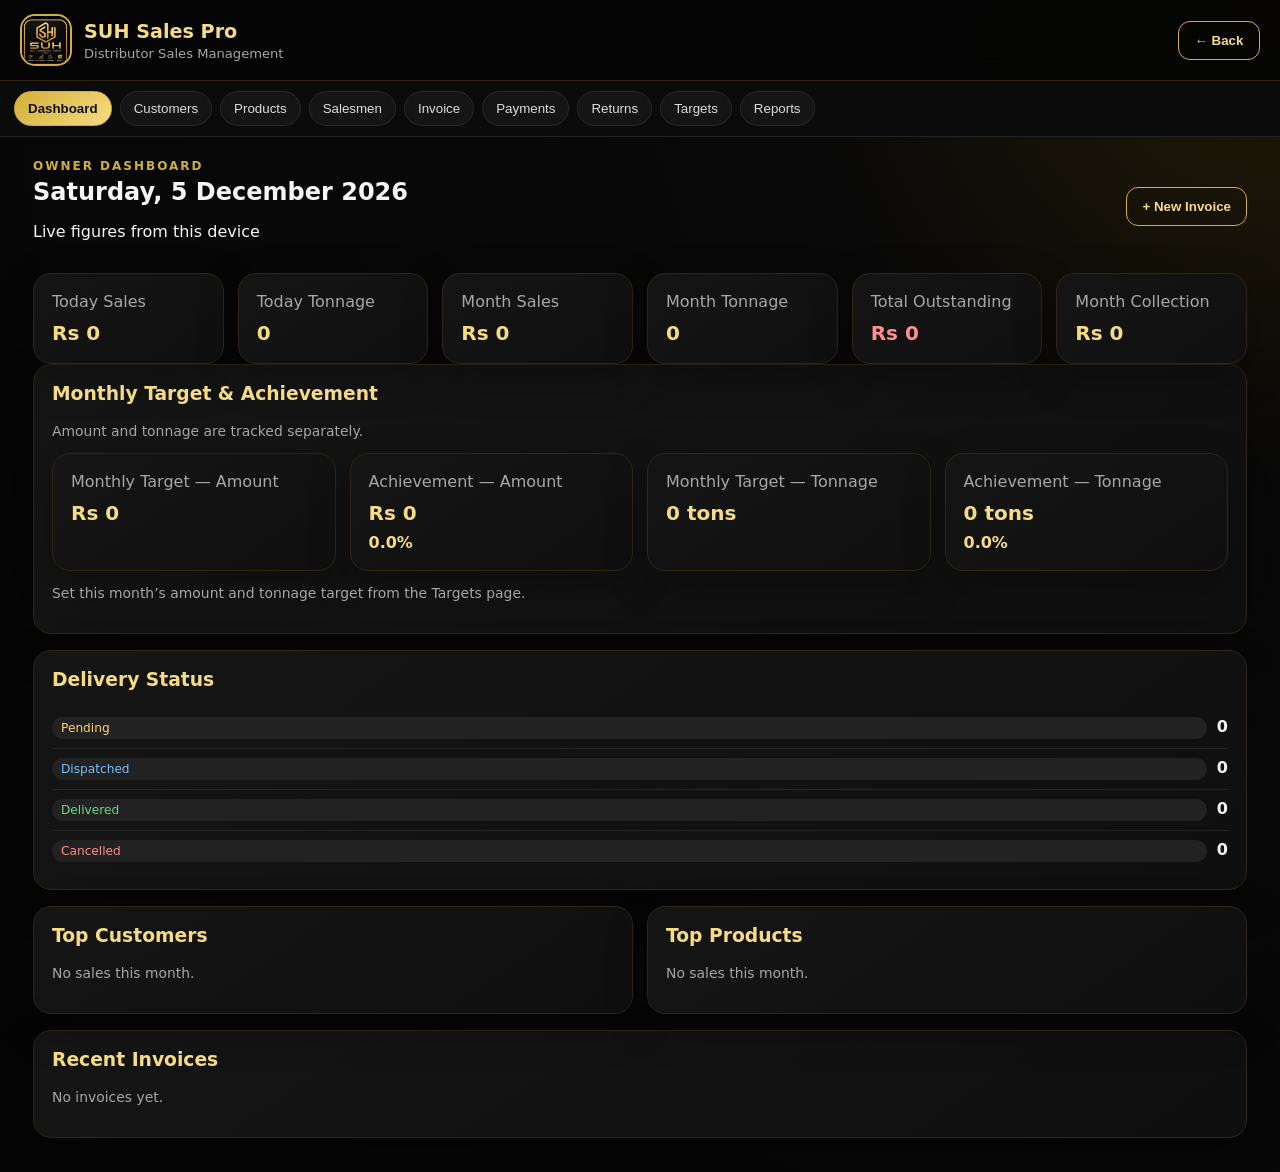
==== index.html @ a8b0ae57 "Add files via upload" ====
<!doctype html>
<html lang="en">
<head>
  <meta charset="utf-8"/>
  <meta name="viewport" content="width=device-width, initial-scale=1"/>
  <meta name="theme-color" content="#090909"/>
  <meta name="apple-mobile-web-app-capable" content="yes"/>
  <meta name="apple-mobile-web-app-status-bar-style" content="black"/>
  <title>SUH Sales Pro</title>
  <link rel="manifest" href="manifest.webmanifest"/>
  <link rel="stylesheet" href="styles.css"/>
</head>
<body>
<header class="topbar">
  <div class="brand"><div class="logo"><img src="assets/suh-final-logo.png" alt="SUH logo"/></div><div><h1>SUH Sales Pro</h1><p>Distributor Sales Management</p></div></div>
  <div class="header-actions"><button id="backBtn" class="btn outline back-btn" type="button" aria-label="Go back">← Back</button><button id="installBtn" class="btn gold hidden">Install App</button></div>
</header>

<nav class="tabs">
  <button data-tab="dashboard" class="active">Dashboard</button>
  <button data-tab="customers">Customers</button>
  <button data-tab="products">Products</button>
  <button data-tab="salesmen">Salesmen</button>
  <button data-tab="invoice">Invoice</button>
  <button data-tab="payments">Payments</button>
  <button data-tab="returns">Returns</button>
  <button data-tab="targets">Targets</button>
  <button data-tab="reports">Reports</button>
</nav>

<main>
<section id="dashboard" class="tab active">
  <div class="hero">
    <div><span class="eyebrow">OWNER DASHBOARD</span><h2 id="dashDate"></h2><p>Live figures from this device</p></div>
    <button class="btn outline" onclick="switchTab('invoice')">+ New Invoice</button>
  </div>
  <div class="grid cards six">
    <div class="card"><span>Today Sales</span><strong id="todaySales">Rs 0</strong></div>
    <div class="card"><span>Today Tonnage</span><strong id="todayTon">0.000</strong></div>
    <div class="card"><span>Month Sales</span><strong id="monthSales">Rs 0</strong></div>
    <div class="card"><span>Month Tonnage</span><strong id="monthTon">0.000</strong></div>
    <div class="card danger"><span>Total Outstanding</span><strong id="totalOutstanding">Rs 0</strong></div>
    <div class="card"><span>Month Collection</span><strong id="monthCollection">Rs 0</strong></div>
  </div>
  <div class="panel">
    <div class="section-head"><div><h3>Monthly Target & Achievement</h3><div class="muted">Amount and tonnage are tracked separately.</div></div></div>
    <div class="grid target-cards four">
      <div class="card target-card"><span>Monthly Target — Amount</span><strong id="targetAmountDash">Rs 0</strong></div>
      <div class="card target-card"><span>Achievement — Amount</span><strong id="achievementAmountDash">Rs 0</strong><em id="achievementAmountPct">0.0%</em></div>
      <div class="card target-card"><span>Monthly Target — Tonnage</span><strong id="targetTonDash">0.000 tons</strong></div>
      <div class="card target-card"><span>Achievement — Tonnage</span><strong id="achievementTonDash">0.000 tons</strong><em id="achievementTonPct">0.0%</em></div>
    </div>
    <div id="dashTargets"></div>
  </div>
  <div class="panel"><h3>Delivery Status</h3><div id="deliverySummary"></div></div>
  <div class="grid two">
    <div class="panel"><h3>Top Customers</h3><div id="topCustomers"></div></div>
    <div class="panel"><h3>Top Products</h3><div id="topProducts"></div></div>
  </div>
  <div class="panel"><h3>Recent Invoices</h3><div id="recentInvoices"></div></div>
</section>

<section id="customers" class="tab">
  <div class="panel">
    <h2>Customer Master</h2>
    <input type="hidden" id="custEdit"/>
    <div class="form-grid">
      <label>SSS Code (Manual)<input id="custCode" inputmode="numeric" placeholder="990007"/></label>
      <label>Customer Name<input id="custName" placeholder="Ahmed Traders"/></label>
      <label>Address<input id="custAddress" placeholder="Customer address"/></label>
      <label>SSS Rate per Pc (Optional)<input id="custSssRate" type="number" step="0.01" placeholder="0"/></label>
      <label>Atlas Rate per Pc (Optional)<input id="custAtlasRate" type="number" step="0.01" placeholder="0"/></label>
      <label>Profit / Loss (Optional)<select id="custProfitLoss"><option value="">Auto from rates</option><option value="profit">↑ Profit</option><option value="loss">↓ Loss</option></select></label>
      <label>Profit / Loss Amount<input id="custProfitLossAmount" type="number" step="0.01" readonly placeholder="Auto calculated"/></label>
      <label>Approval Expire Date (Optional)<input id="custApprovalExpiry" type="date"/></label>
      <label>Opening Outstanding (Optional)<input id="custOpening" type="number" step="0.01" placeholder="0"/></label>
    </div>
    <div id="customerRatePreview" class="hint"></div>
    <div class="actions"><button id="saveCustomer" class="btn gold">Save Customer</button><button id="cancelCustomerEdit" class="btn ghost hidden">Cancel Edit</button></div>
    <label class="upload">Import Customers / Opening Outstanding CSV<input id="importCustomers" type="file" accept=".csv"/></label>
  </div>
  <div class="panel"><div class="section-head"><h2>Customers</h2><input id="customerSearch" placeholder="Search code or name"/></div><div id="customerList"></div></div>
</section>

<section id="products" class="tab">
  <div class="panel">
    <h2>Product / SKU Master</h2>
    <input type="hidden" id="prodEdit"/>
    <div class="form-grid">
      <label>Product Code (Manual)<input id="prodCode" inputmode="numeric" placeholder="5124"/></label>
      <label>SKU Name<input id="prodName" placeholder="Mayonnaise"/></label>
      <label>TP Price per Pc incl. GST (PKR)<input id="prodTpPrice" type="number" step="0.01" placeholder="250"/></label>
      <label>TO Scheme (PKR)<input id="prodToScheme" type="number" step="0.01" placeholder="0"/></label>
      <label>Carton Size (No. of PCs)<input id="prodPieces" type="number" min="1" step="1" placeholder="12"/></label>
      <label>Carton Weight<input id="prodWeight" type="number" min="0" step="0.001" placeholder="12"/></label>
      <label>Weight Unit<select id="prodWeightUnit"><option value="kg">KG</option><option value="litre">Litre</option></select></label>
    </div>
    <div id="productPricePreview" class="hint"></div>
    <div class="actions"><button id="saveProduct" class="btn gold">Save Product</button><button id="cancelProductEdit" class="btn ghost hidden">Cancel Edit</button></div>
  </div>
  <div class="panel"><div class="section-head"><h2>Products</h2><input id="productSearch" placeholder="Search code or name"/></div><div id="productList"></div></div>
</section>

<section id="salesmen" class="tab">
  <div class="panel">
    <h2>Salesman Master</h2>
    <div class="form-grid">
      <label>Salesman Code<input id="smCode" placeholder="SM01"/></label>
      <label>Salesman Name<input id="smName" placeholder="Ali"/></label>
      <label>Phone<input id="smPhone" placeholder="Optional"/></label>
    </div>
    <button id="saveSalesman" class="btn gold">Save Salesman</button>
  </div>
  <div class="panel"><h2>Salesmen</h2><div id="salesmanList"></div></div>
</section>

<section id="invoice" class="tab">
  <div class="panel">
    <h2>New Multi-SKU Invoice</h2>
    <div class="form-grid">
      <label>Invoice No (Manual)<input id="invNo" placeholder="125478"/></label>
      <label>Date<input id="invDate" type="date"/></label>
      <label>Customer<select id="invCustomer"></select></label>
      <label>Delivery Status<select id="invStatus"><option>Pending</option><option>Dispatched</option><option>Delivered</option><option>Cancelled</option></select></label>
      <label>Vehicle No<input id="invVehicle" placeholder="Optional"/></label>
      <label>Driver Name<input id="invDriver" placeholder="Optional"/></label>
    </div>
    <div id="customerOutstandingHint" class="hint"></div>
    <div class="builder">
      <h3>Add SKU Line</h3>
      <div class="form-grid">
        <label>Product<select id="lineProduct"></select></label>
        <label>Cartons<input id="lineCartons" type="number" min="1" step="1"/></label>
        <label id="lineRateLabel">Rate per Piece (PKR)<input id="lineRate" type="number" step="0.01"/></label>
      </div>
      <div id="linePreview" class="hint"></div>
      <button id="addLine" class="btn outline">Add SKU</button>
    </div>
    <div class="table-wrap"><table><thead><tr><th>SKU</th><th>Product</th><th>Unit</th><th>Cartons</th><th>Pcs/Ctn</th><th>Total Pcs</th><th>Wt/Ctn</th><th>Total Wt</th><th>Tons</th><th>Rate Basis</th><th>Rate</th><th>Amount</th><th></th></tr></thead><tbody id="invoiceLines"></tbody></table></div>
    <div class="invoice-totals"><div>Total Cartons <b id="invCartons">0</b></div><div>Total Tonnage <b id="invTon">0.000</b></div><div>Grand Total <b id="invTotal">Rs 0</b></div></div>
    <button id="saveInvoice" class="btn gold wide">Save Invoice</button>
  </div>
</section>

<section id="payments" class="tab">
  <div class="panel">
    <h2>Receive Payment</h2>
    <div class="form-grid">
      <label>Date<input id="payDate" type="date"/></label>
      <label>Customer<select id="payCustomer"></select></label>
      <label>Receipt / Reference<input id="payRef" placeholder="Manual reference"/></label>
      <label>Amount<input id="payAmount" type="number" step="0.01"/></label>
      <label>Payment Method<select id="payMethod"><option>Cash</option><option>Bank</option><option>Cheque</option><option>Other</option></select></label>
      <label>Note<input id="payNote"/></label>
    </div>
    <div id="paymentOutstandingHint" class="hint"></div>
    <button id="savePayment" class="btn gold">Save Payment</button>
  </div>
  <div class="panel"><h2>Recent Payments</h2><div id="paymentList"></div></div>
</section>

<section id="returns" class="tab">
  <div class="panel">
    <h2>Sales Return</h2>
    <div class="form-grid">
      <label>Return Date<input id="retDate" type="date"/></label>
      <label>Original Invoice<select id="retInvoice"></select></label>
      <label>SKU Line<select id="retLine"></select></label>
      <label>Returned Cartons<input id="retCartons" type="number" min="1" step="1"/></label>
      <label>Return Reference<input id="retRef" placeholder="Manual reference"/></label>
      <label>Reason<input id="retReason" placeholder="Optional"/></label>
    </div>
    <div id="returnPreview" class="hint"></div>
    <button id="saveReturn" class="btn gold">Save Return</button>
  </div>
  <div class="panel"><h2>Return History</h2><div id="returnList"></div></div>
</section>

<section id="targets" class="tab">
  <div class="panel">
    <h2>Monthly Targets</h2>
    <div class="form-grid">
      <label>Month<input id="targetMonth" type="month"/></label>
      <label>Target Level<select id="targetType"><option value="company">Overall Company</option><option value="customer">Customer</option><option value="salesman">Salesman</option></select></label>
      <label id="targetEntityWrap">Entity<select id="targetEntity"></select></label>
      <label>Tonnage Target<input id="targetTon" type="number" step="0.001"/></label>
      <label>Amount Target<input id="targetAmount" type="number" step="0.01"/></label>
    </div>
    <button id="saveTarget" class="btn gold">Save / Update Target</button>
  </div>
  <div class="panel"><h2>Target Performance</h2><div id="targetList"></div></div>
</section>

<section id="reports" class="tab">
  <div class="panel">
    <h2>Reports & Ledger</h2>
    <div class="form-grid">
      <label>From<input id="rFrom" type="date"/></label>
      <label>To<input id="rTo" type="date"/></label>
      <label>Customer<select id="rCustomer"></select></label>
      <label>Product<select id="rProduct"></select></label>
      <label>Salesman<select id="rSalesman"></select></label>
      <label>Status<select id="rStatus"><option value="">All Statuses</option><option>Pending</option><option>Dispatched</option><option>Delivered</option><option>Cancelled</option></select></label>
    </div>
    <div class="actions">
      <button id="runReport" class="btn gold">Run Sales Report</button>
      <button id="runOutstanding" class="btn outline">Outstanding Report</button>
      <button id="runSssap" class="btn outline">SSSAP Report</button>
      <button id="exportCsv" class="btn outline">Export Sales Excel</button>
      <button id="exportSssapCsv" class="btn outline">Export SSSAP Excel</button>
      <button id="exportOutstandingCsv" class="btn outline">Export Outstanding Excel</button>
      <button id="printReport" class="btn outline">Print / Save PDF</button>
      <button id="shareWhatsapp" class="btn outline">Share on WhatsApp</button>
      <button id="backupData" class="btn outline">Backup Data</button>
      <label class="upload compact">Restore Backup<input id="restoreData" type="file" accept=".json"/></label>
    </div>
    <div id="reportOutput"></div>
  </div>
</section>
</main>

<div id="toast"></div>
<script src="app.js"></script>
</body>
</html>
---- styles.css ----
:root{--bg:#070707;--panel:#121212;--panel2:#191919;--gold:#d4af37;--gold2:#f5dc82;--text:#f5f5f5;--muted:#a7a7a7;--danger:#ef6a6a;--green:#6fd68b;--blue:#75bfff}
*{box-sizing:border-box}html{scroll-behavior:smooth}body{margin:0;background:radial-gradient(circle at top right,#231b06 0,#090909 28%,#050505 100%);color:var(--text);font-family:Inter,system-ui,Segoe UI,Arial,sans-serif;min-height:100vh}
.topbar{position:sticky;top:0;z-index:50;display:flex;justify-content:space-between;align-items:center;padding:14px 20px;background:rgba(5,5,5,.94);backdrop-filter:blur(14px);border-bottom:1px solid #302711}.brand{display:flex;align-items:center;gap:12px}.logo{width:52px;height:52px;border:2px solid var(--gold);border-radius:15px;display:grid;place-items:center;color:var(--gold2);font-weight:900;letter-spacing:2px}.brand h1{font-size:1.2rem;margin:0;color:var(--gold2)}.brand p{margin:3px 0 0;color:var(--muted);font-size:.82rem}
.tabs{display:flex;overflow:auto;gap:8px;padding:10px 14px;background:#0b0b0b;border-bottom:1px solid #232323;position:sticky;top:81px;z-index:40}.tabs button{white-space:nowrap;border:1px solid #292929;border-radius:999px;background:#151515;color:#ddd;padding:9px 13px;cursor:pointer}.tabs button.active{background:linear-gradient(135deg,var(--gold),var(--gold2));color:#111;border-color:var(--gold);font-weight:800}
main{max-width:1250px;margin:auto;padding:18px}.tab{display:none}.tab.active{display:block}.hero{display:flex;align-items:center;justify-content:space-between;gap:20px;margin-bottom:16px}.hero h2{margin:4px 0}.eyebrow{color:var(--gold);font-weight:800;font-size:.75rem;letter-spacing:2px}
.grid{display:grid;gap:14px}.grid.two{grid-template-columns:repeat(2,minmax(0,1fr))}.cards.six{grid-template-columns:repeat(6,minmax(150px,1fr))}
.card,.panel{background:linear-gradient(145deg,#151515,#0f0f0f);border:1px solid #2e2714;border-radius:18px;padding:18px;box-shadow:0 14px 40px rgba(0,0,0,.28)}.card span{color:var(--muted);display:block;margin-bottom:10px}.card strong{font-size:1.25rem;color:var(--gold2)}.card.danger strong{color:#ff8e8e}.panel{margin-bottom:16px}.panel h2,.panel h3{margin-top:0;color:var(--gold2)}
.form-grid{display:grid;grid-template-columns:repeat(auto-fit,minmax(205px,1fr));gap:12px;margin-bottom:14px}label{display:flex;flex-direction:column;gap:7px;color:#ddd;font-size:.9rem}input,select{width:100%;background:#090909;color:white;border:1px solid #3a321c;border-radius:12px;padding:12px;outline:none;font-size:.96rem}input:focus,select:focus{border-color:var(--gold)}
.btn{border-radius:12px;padding:11px 15px;font-weight:800;cursor:pointer}.btn.gold{background:linear-gradient(135deg,var(--gold),var(--gold2));color:#111;border:none}.btn.outline{background:transparent;border:1px solid var(--gold);color:var(--gold2)}.btn.ghost{background:#202020;color:#ddd;border:1px solid #333}.btn.wide{width:100%;font-size:1rem}.hidden{display:none!important}.actions{display:flex;flex-wrap:wrap;gap:10px;align-items:center}
.upload{display:inline-flex!important;margin-top:12px;border:1px dashed #6c591d;color:var(--gold2);padding:10px 12px;border-radius:12px;cursor:pointer}.upload input{display:none}.upload.compact{margin-top:0}
.section-head{display:flex;justify-content:space-between;gap:12px;align-items:center}.section-head input{max-width:330px}.list-row{display:flex;justify-content:space-between;gap:14px;align-items:center;padding:12px 0;border-bottom:1px solid #282828}.list-row:last-child{border-bottom:0}.muted{color:var(--muted);font-size:.87rem}.right{text-align:right}.mini-actions{display:flex;gap:7px;justify-content:flex-end;margin-top:6px}.mini-actions button{border:1px solid #454545;background:#202020;color:#ddd;border-radius:8px;padding:5px 8px}.mini-actions .danger{color:#ff9a9a;border-color:#5d2727}
.builder{background:#0b0b0b;border:1px solid #302813;border-radius:14px;padding:14px;margin:10px 0 16px}.hint{color:var(--gold2);background:#17140a;border-left:3px solid var(--gold);padding:10px 12px;border-radius:7px;margin:8px 0 14px}.hint:empty{display:none}
.table-wrap{overflow:auto;border:1px solid #292929;border-radius:12px}table{width:100%;border-collapse:collapse;min-width:900px}th,td{padding:10px;border-bottom:1px solid #272727;text-align:left;font-size:.88rem}th{color:var(--gold2);background:#111;position:sticky;top:0}.remove{background:#2a1111;color:#ff9e9e;border:1px solid #5e2626;border-radius:8px;padding:6px 8px}
.invoice-totals{display:grid;grid-template-columns:repeat(3,1fr);gap:10px;margin:14px 0}.invoice-totals div{background:#171717;border:1px solid #2d2717;border-radius:12px;padding:12px;color:var(--muted)}.invoice-totals b{display:block;color:var(--gold2);font-size:1.1rem;margin-top:4px}
.badge{display:inline-block;padding:4px 9px;border-radius:999px;background:#222;font-size:.76rem}.badge.Pending{color:#ffd56a}.badge.Dispatched{color:var(--blue)}.badge.Delivered{color:var(--green)}.badge.Cancelled{color:#ff8d8d}
.progress-wrap{margin:12px 0}.progress-head{display:flex;justify-content:space-between;gap:10px;font-size:.88rem}.progress{height:10px;background:#272727;border-radius:99px;overflow:hidden;margin-top:6px}.progress>i{display:block;height:100%;background:linear-gradient(90deg,var(--gold),var(--gold2));border-radius:99px}
.statline{display:grid;grid-template-columns:1fr auto;gap:10px;padding:9px 0;border-bottom:1px solid #252525}.statline:last-child{border:0}
#toast{position:fixed;right:18px;bottom:18px;background:#171717;border:1px solid var(--gold);color:#fff;padding:12px 16px;border-radius:12px;opacity:0;transform:translateY(20px);pointer-events:none;transition:.25s;z-index:100}#toast.show{opacity:1;transform:none}
@media(max-width:1050px){.cards.six{grid-template-columns:repeat(3,1fr)}}@media(max-width:750px){.topbar{padding:10px 12px}.tabs{top:73px}.brand p{display:none}.brand h1{font-size:1rem}.logo{width:46px;height:46px}.grid.two{grid-template-columns:1fr}.cards.six{grid-template-columns:repeat(2,1fr)}main{padding:12px}.hero{align-items:flex-start}.invoice-totals{grid-template-columns:1fr}.section-head{align-items:stretch;flex-direction:column}.section-head input{max-width:none}.list-row{align-items:flex-start}.right{max-width:42%}}

.header-actions{display:flex;gap:8px;align-items:center}.back-btn{min-width:82px}.target-cards.four{grid-template-columns:repeat(4,minmax(0,1fr));margin:14px 0}.target-card em{display:inline-block;margin-top:8px;color:var(--gold2);font-style:normal;font-weight:800}.target-card strong{display:block}.profit{color:var(--green)}.loss{color:var(--danger)}
@media(max-width:900px){.target-cards.four{grid-template-columns:repeat(2,minmax(0,1fr))}}
@media(max-width:520px){.target-cards.four{grid-template-columns:1fr}.back-btn{min-width:auto;padding:9px 11px}.header-actions{gap:6px}}

.logo{overflow:hidden;background:#050505}.logo img{width:100%;height:100%;object-fit:cover;display:block;border-radius:12px}
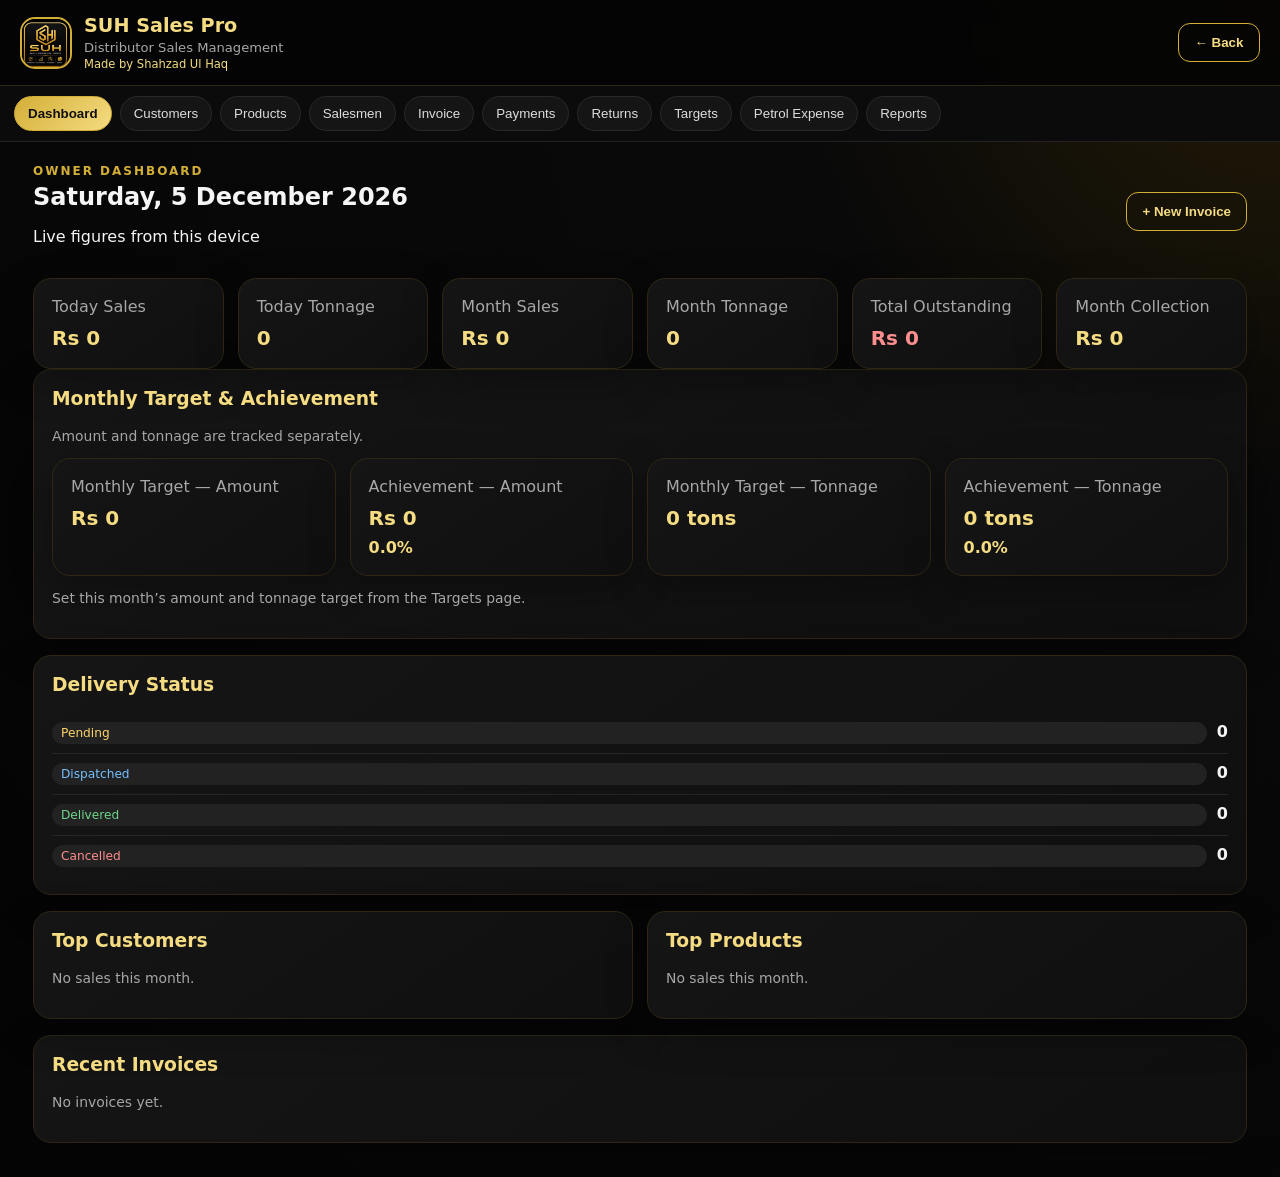
==== commit 6c442411: "Add files via upload" ====
--- a/index.html
+++ b/index.html
@@ -12,7 +12,7 @@
 </head>
 <body>
 <header class="topbar">
-  <div class="brand"><div class="logo"><img src="assets/suh-final-logo.png" alt="SUH logo"/></div><div><h1>SUH Sales Pro</h1><p>Distributor Sales Management</p></div></div>
+  <div class="brand"><div class="logo"><img src="assets/suh-final-logo.png" alt="SUH logo"/></div><div><h1>SUH Sales Pro</h1><p>Distributor Sales Management</p><p class="made-by">Made by Shahzad Ul Haq</p></div></div>
   <div class="header-actions"><button id="backBtn" class="btn outline back-btn" type="button" aria-label="Go back">← Back</button><button id="installBtn" class="btn gold hidden">Install App</button></div>
 </header>
 
@@ -25,6 +25,7 @@
   <button data-tab="payments">Payments</button>
   <button data-tab="returns">Returns</button>
   <button data-tab="targets">Targets</button>
+  <button data-tab="petrol">Petrol Expense</button>
   <button data-tab="reports">Reports</button>
 </nav>
 
@@ -94,11 +95,17 @@
       <label>Carton Size (No. of PCs)<input id="prodPieces" type="number" min="1" step="1" placeholder="12"/></label>
       <label>Carton Weight<input id="prodWeight" type="number" min="0" step="0.001" placeholder="12"/></label>
       <label>Weight Unit<select id="prodWeightUnit"><option value="kg">KG</option><option value="litre">Litre</option></select></label>
+      <label>Price / Scheme Effective From<input id="prodEffectiveFrom" type="date"/></label>
     </div>
     <div id="productPricePreview" class="hint"></div>
     <div class="actions"><button id="saveProduct" class="btn gold">Save Product</button><button id="cancelProductEdit" class="btn ghost hidden">Cancel Edit</button></div>
-  </div>
-  <div class="panel"><div class="section-head"><h2>Products</h2><input id="productSearch" placeholder="Search code or name"/></div><div id="productList"></div></div>
+    <div class="actions import-actions">
+      <label class="upload compact">Import Product Excel / CSV<input id="importProducts" type="file" accept=".xlsx,.csv,text/csv,application/vnd.openxmlformats-officedocument.spreadsheetml.sheet"/></label>
+      <a class="btn outline link-btn" href="product_import_template.xlsx" download>Download Product Excel Template</a>
+    </div>
+    <div class="hint">Existing SKU update rule: Product Code must match. If SKU Name is different, the row is skipped with a warning to prevent a wrong overwrite. New Product Codes are added automatically.</div>
+  </div>
+  <div class="panel"><div class="section-head"><h2>Products</h2><input id="productSearch" placeholder="Search code or name"/></div><div id="productHistory"></div><div id="productList"></div></div>
 </section>
 
 <section id="salesmen" class="tab">
@@ -191,6 +198,19 @@
   <div class="panel"><h2>Target Performance</h2><div id="targetList"></div></div>
 </section>
 
+<section id="petrol" class="tab">
+  <div class="panel">
+    <div class="section-head"><div><h2>Petrol Expense</h2><div class="muted">Enter only the days when petrol was purchased. Blank days are treated as zero.</div></div><label class="month-picker">Month<input id="petrolMonth" type="month"/></label></div>
+    <div class="petrol-summary"><span>Monthly Petrol Expense</span><strong id="petrolTotal">Rs 0</strong></div>
+    <div class="table-wrap petrol-table"><table><thead><tr><th>Date</th><th>Day</th><th>Petrol Amount (PKR)</th></tr></thead><tbody id="petrolRows"></tbody></table></div>
+    <div class="actions petrol-actions">
+      <button id="petrolPdf" class="btn gold">Save Petrol PDF</button>
+      <button id="petrolJpg" class="btn outline">Save Petrol JPG</button>
+    </div>
+    <div id="petrolHistorySummary" class="hint"></div>
+  </div>
+</section>
+
 <section id="reports" class="tab">
   <div class="panel">
     <h2>Reports & Ledger</h2>
@@ -212,14 +232,17 @@
       <button id="printReport" class="btn outline">Print / Save PDF</button>
       <button id="shareWhatsapp" class="btn outline">Share on WhatsApp</button>
       <button id="backupData" class="btn outline">Backup Data</button>
+      <button id="restoreAutoBackup" class="btn outline">Restore Latest Auto Backup</button>
       <label class="upload compact">Restore Backup<input id="restoreData" type="file" accept=".json"/></label>
     </div>
+    <div id="backupStatus" class="hint"></div>
     <div id="reportOutput"></div>
   </div>
 </section>
 </main>
 
 <div id="toast"></div>
+<script src="assets/jszip.min.js"></script>
 <script src="app.js"></script>
 </body>
 </html>
--- a/styles.css
+++ b/styles.css
@@ -23,3 +23,5 @@
 @media(max-width:520px){.target-cards.four{grid-template-columns:1fr}.back-btn{min-width:auto;padding:9px 11px}.header-actions{gap:6px}}
 
 .logo{overflow:hidden;background:#050505}.logo img{width:100%;height:100%;object-fit:cover;display:block;border-radius:12px}
+.made-by{color:var(--gold2)!important;font-size:.72rem!important;margin-top:2px!important}.import-actions{margin-top:12px}.link-btn{display:inline-flex;align-items:center;text-decoration:none}.month-picker{min-width:190px}.petrol-summary{display:flex;justify-content:space-between;align-items:center;gap:12px;background:#0b0b0b;border:1px solid #3a321c;border-radius:14px;padding:14px 16px;margin:14px 0}.petrol-summary span{color:var(--muted)}.petrol-summary strong{color:var(--gold2);font-size:1.35rem}.petrol-table table{min-width:520px}.petrol-table input{max-width:240px}.petrol-actions{margin-top:14px}.history-box{background:#0b0b0b;border:1px solid #342b13;border-radius:14px;padding:14px;margin:12px 0}.history-box h3{margin:0 0 10px}.history-grid{display:grid;grid-template-columns:1fr 1fr;gap:14px}.history-grid h4{margin:0 0 8px;color:var(--gold2)}.history-row{padding:7px 0;border-bottom:1px solid #262626;font-size:.86rem}.history-row:last-child{border-bottom:0}.warning-text{color:#ffcf70}.success-text{color:var(--green)}
+@media(max-width:700px){.history-grid{grid-template-columns:1fr}.made-by{display:block!important}.petrol-summary{align-items:flex-start;flex-direction:column}}
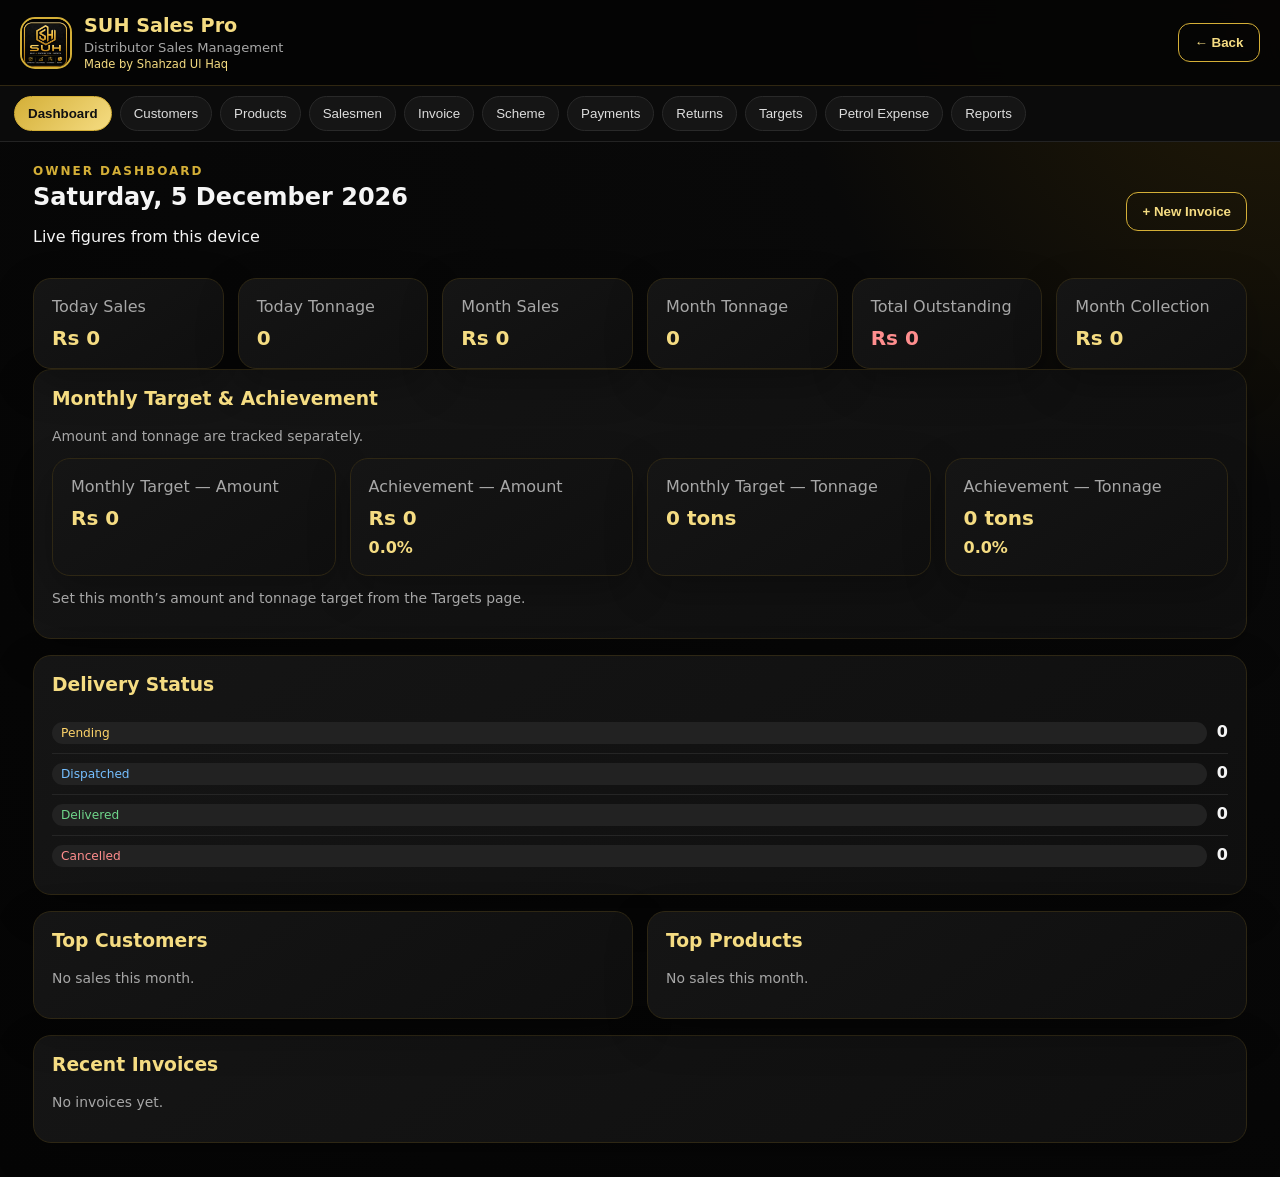
==== commit 982ed124: "Add files via upload" ====
--- a/index.html
+++ b/index.html
@@ -22,6 +22,7 @@
   <button data-tab="products">Products</button>
   <button data-tab="salesmen">Salesmen</button>
   <button data-tab="invoice">Invoice</button>
+  <button data-tab="scheme">Scheme</button>
   <button data-tab="payments">Payments</button>
   <button data-tab="returns">Returns</button>
   <button data-tab="targets">Targets</button>
@@ -81,6 +82,7 @@
     <label class="upload">Import Customers / Opening Outstanding CSV<input id="importCustomers" type="file" accept=".csv"/></label>
   </div>
   <div class="panel"><div class="section-head"><h2>Customers</h2><input id="customerSearch" placeholder="Search code or name"/></div><div id="customerList"></div></div>
+  <div class="panel"><h2>Customer Data Export</h2><div class="form-grid"><label>Customer<select id="customerExportSelect"></select></label></div><div class="actions"><button id="customerExportExcel" class="btn gold">Export Excel/CSV</button><button id="customerExportPdf" class="btn outline">Export PDF</button></div><div class="hint">Exports saved customer rates plus invoice product SKU, selling price, SSS rate, Atlas rate, approval date and related stored data.</div></div>
 </section>
 
 <section id="products" class="tab">
@@ -102,6 +104,7 @@
     <div class="actions import-actions">
       <label class="upload compact">Import Product Excel / CSV<input id="importProducts" type="file" accept=".xlsx,.csv,text/csv,application/vnd.openxmlformats-officedocument.spreadsheetml.sheet"/></label>
       <a class="btn outline link-btn" href="product_import_template.xlsx" download>Download Product Excel Template</a>
+      <button id="loadBundledProducts" class="btn outline" type="button">Load Included Product List</button>
     </div>
     <div class="hint">Existing SKU update rule: Product Code must match. If SKU Name is different, the row is skipped with a warning to prevent a wrong overwrite. New Product Codes are added automatically.</div>
   </div>
@@ -123,7 +126,8 @@
 
 <section id="invoice" class="tab">
   <div class="panel">
-    <h2>New Multi-SKU Invoice</h2>
+    <h2 id="invoiceFormTitle">New Multi-SKU Invoice</h2>
+    <input type="hidden" id="invoiceEditId"/>
     <div class="form-grid">
       <label>Invoice No (Manual)<input id="invNo" placeholder="125478"/></label>
       <label>Date<input id="invDate" type="date"/></label>
@@ -145,8 +149,37 @@
     </div>
     <div class="table-wrap"><table><thead><tr><th>SKU</th><th>Product</th><th>Unit</th><th>Cartons</th><th>Pcs/Ctn</th><th>Total Pcs</th><th>Wt/Ctn</th><th>Total Wt</th><th>Tons</th><th>Rate Basis</th><th>Rate</th><th>Amount</th><th></th></tr></thead><tbody id="invoiceLines"></tbody></table></div>
     <div class="invoice-totals"><div>Total Cartons <b id="invCartons">0</b></div><div>Total Tonnage <b id="invTon">0.000</b></div><div>Grand Total <b id="invTotal">Rs 0</b></div></div>
-    <button id="saveInvoice" class="btn gold wide">Save Invoice</button>
-  </div>
+    <div class="actions"><button id="saveInvoice" class="btn gold wide">Save Invoice</button><button id="cancelInvoiceEdit" class="btn ghost hidden" type="button">Cancel Edit</button></div>
+    <div class="invoice-export-box">
+      <h3>Saved Invoice Search / Edit / Export</h3>
+      <div class="form-grid"><label>Search Invoice No<input id="invoiceSearchNo" placeholder="Invoice no"/></label><label>Search Customer<input id="invoiceSearchCustomer" placeholder="Customer code or name"/></label></div>
+      <div id="invoiceSearchResults" class="invoice-search-results"></div>
+      <label>Select Invoice<select id="exportInvoice"></select></label>
+      <div class="invoice-export-actions">
+        <button id="invoicePdf" class="btn gold">Save PDF</button>
+        <button id="invoiceJpg" class="btn outline">Save JPG</button>
+        <button id="invoiceWhatsapp" class="btn outline">Share on WhatsApp</button>
+      </div>
+      <div class="hint">Yellow/black professional invoice with SUH logo and watermark.</div>
+    </div>
+  </div>
+</section>
+
+<section id="scheme" class="tab">
+  <div class="panel">
+    <h2>Scheme / Special Price Offered</h2>
+    <div class="form-grid">
+      <label>Customer<select id="schemeCustomer"></select></label>
+      <label>Product<select id="schemeProduct"></select></label>
+      <label>TP Rate per Pc<input id="schemeTp" type="number" step="0.01" readonly/></label>
+      <label>Scheme Amount (PKR / Pc)<input id="schemeAmount" type="number" step="0.01" min="0"/></label>
+      <label>Special Price<input id="schemeNet" type="number" step="0.01" readonly/></label>
+      <label>Valid From<input id="schemeFrom" type="date"/></label>
+      <label>Valid To<input id="schemeTo" type="date"/></label>
+    </div>
+    <div class="actions"><button id="saveScheme" class="btn gold">Save Scheme</button><button id="schemePdf" class="btn outline">Special Price Offered PDF</button></div>
+  </div>
+  <div class="panel"><div class="section-head"><h2>Saved Schemes</h2><input id="schemeSearch" placeholder="Search customer / SKU"/></div><div id="schemeList"></div></div>
 </section>
 
 <section id="payments" class="tab">
--- a/styles.css
+++ b/styles.css
@@ -25,3 +25,9 @@
 .logo{overflow:hidden;background:#050505}.logo img{width:100%;height:100%;object-fit:cover;display:block;border-radius:12px}
 .made-by{color:var(--gold2)!important;font-size:.72rem!important;margin-top:2px!important}.import-actions{margin-top:12px}.link-btn{display:inline-flex;align-items:center;text-decoration:none}.month-picker{min-width:190px}.petrol-summary{display:flex;justify-content:space-between;align-items:center;gap:12px;background:#0b0b0b;border:1px solid #3a321c;border-radius:14px;padding:14px 16px;margin:14px 0}.petrol-summary span{color:var(--muted)}.petrol-summary strong{color:var(--gold2);font-size:1.35rem}.petrol-table table{min-width:520px}.petrol-table input{max-width:240px}.petrol-actions{margin-top:14px}.history-box{background:#0b0b0b;border:1px solid #342b13;border-radius:14px;padding:14px;margin:12px 0}.history-box h3{margin:0 0 10px}.history-grid{display:grid;grid-template-columns:1fr 1fr;gap:14px}.history-grid h4{margin:0 0 8px;color:var(--gold2)}.history-row{padding:7px 0;border-bottom:1px solid #262626;font-size:.86rem}.history-row:last-child{border-bottom:0}.warning-text{color:#ffcf70}.success-text{color:var(--green)}
 @media(max-width:700px){.history-grid{grid-template-columns:1fr}.made-by{display:block!important}.petrol-summary{align-items:flex-start;flex-direction:column}}
+
+.invoice-export-box{margin-top:18px;padding:16px;border:1px solid #e5c400;border-radius:14px;background:linear-gradient(180deg,#fffdf2,#fff)}
+.invoice-export-box h3{margin:0 0 12px;color:#111}.invoice-export-box label{display:block;max-width:520px}.invoice-export-actions{display:flex;gap:10px;flex-wrap:wrap;margin-top:12px}
+@media(max-width:640px){.invoice-export-actions .btn{flex:1 1 100%}}
+
+.invoice-search-results{max-height:280px;overflow:auto;margin:10px 0 14px;border:1px solid #ddd;border-radius:10px;padding:0 10px;background:#fff;color:#111}.invoice-search-results .muted{color:#666}.invoice-search-results .list-row{border-color:#e8e8e8}.invoice-export-box input,.invoice-export-box select{background:#fff;color:#111;border-color:#bbb}
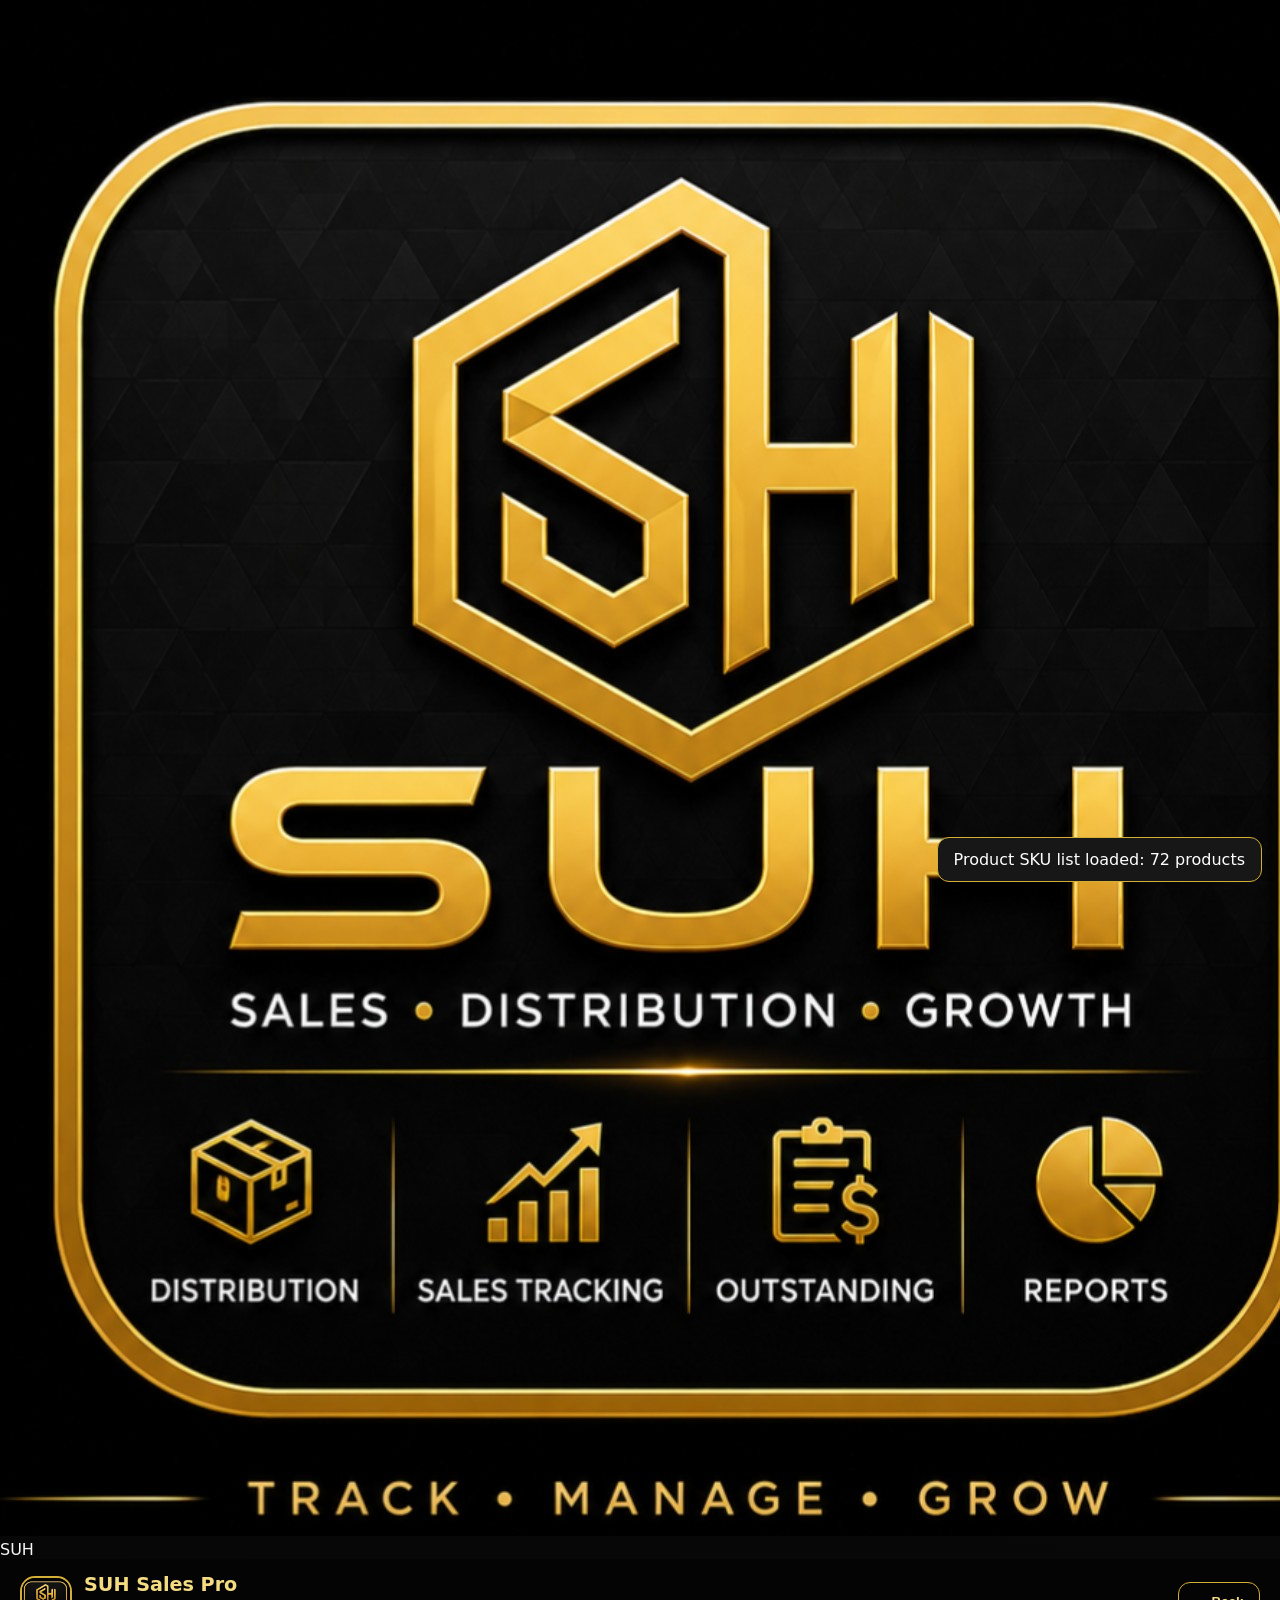
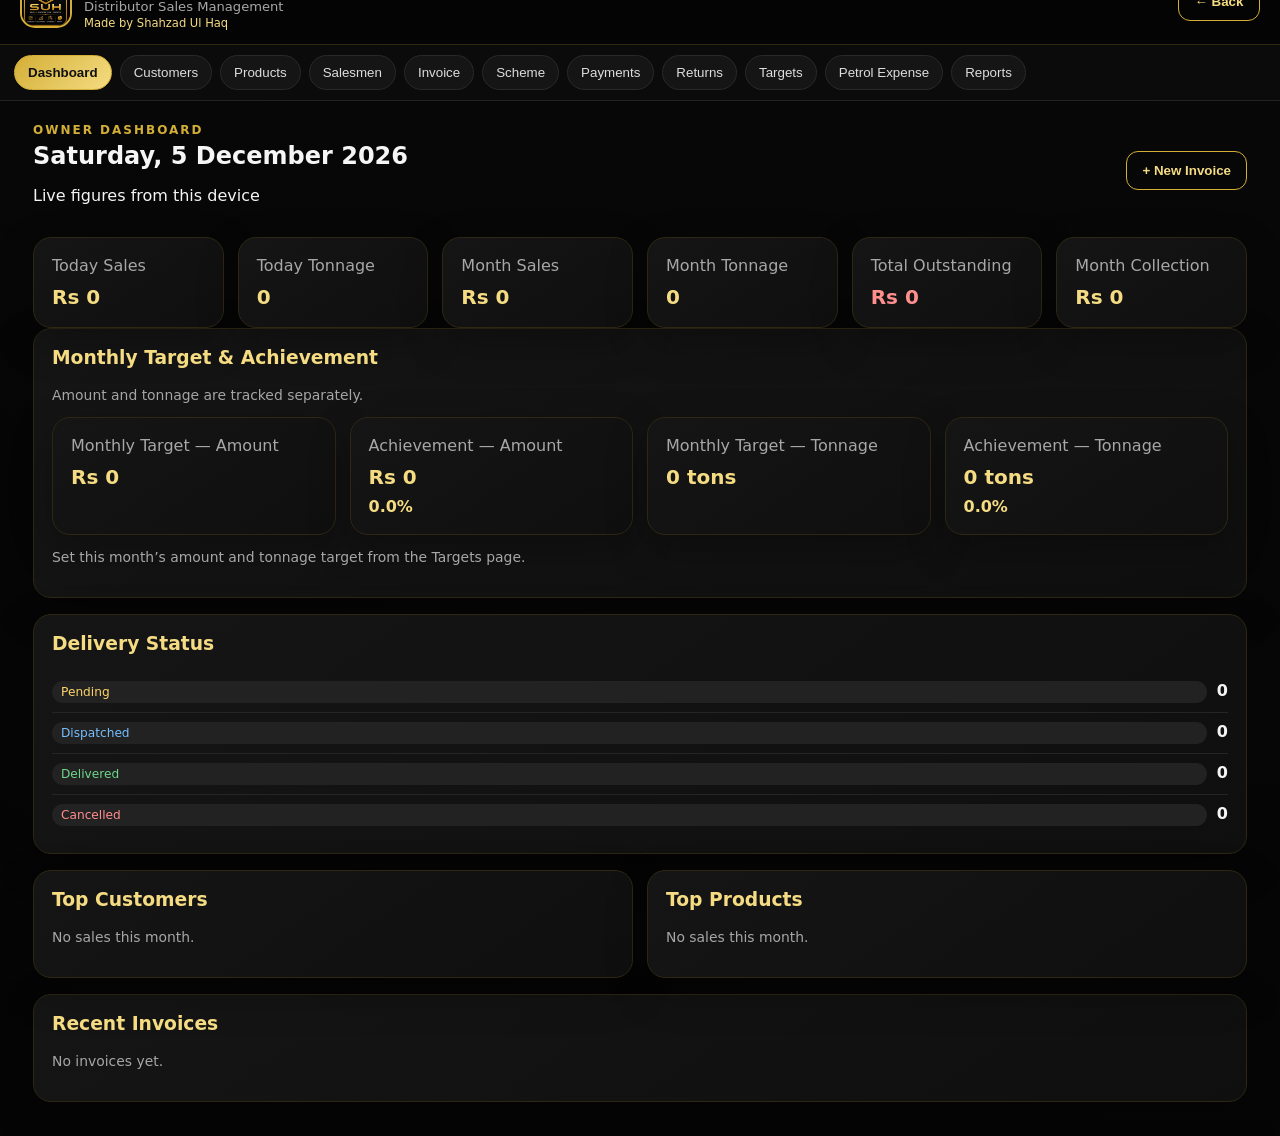
==== commit bc7144c3: "Add files via upload" ====
--- a/index.html
+++ b/index.html
@@ -10,7 +10,13 @@
   <link rel="manifest" href="manifest.webmanifest"/>
   <link rel="stylesheet" href="styles.css"/>
 </head>
-<body>
+<body class="splash-active">
+<div id="startupSplash" class="startup-splash" aria-label="SUH starting screen">
+  <div class="splash-glow"></div>
+  <div class="splash-mark"><img src="assets/suh-final-logo.png" alt="SUH"/></div>
+  <div class="splash-name">SUH</div>
+  <div class="splash-line"></div>
+</div>
 <header class="topbar">
   <div class="brand"><div class="logo"><img src="assets/suh-final-logo.png" alt="SUH logo"/></div><div><h1>SUH Sales Pro</h1><p>Distributor Sales Management</p><p class="made-by">Made by Shahzad Ul Haq</p></div></div>
   <div class="header-actions"><button id="backBtn" class="btn outline back-btn" type="button" aria-label="Go back">← Back</button><button id="installBtn" class="btn gold hidden">Install App</button></div>
@@ -135,7 +141,11 @@
       <label>Delivery Status<select id="invStatus"><option>Pending</option><option>Dispatched</option><option>Delivered</option><option>Cancelled</option></select></label>
       <label>Vehicle No<input id="invVehicle" placeholder="Optional"/></label>
       <label>Driver Name<input id="invDriver" placeholder="Optional"/></label>
-    </div>
+      <label>Discount (Optional)<input id="invDiscount" type="number" min="0" step="0.01" placeholder="Leave blank if none"/></label>
+      <label>Any Charges (Optional)<input id="invAnyCharges" type="number" min="0" step="0.01" placeholder="Leave blank if none"/></label>
+      <label>Previous Balance (Optional)<input id="invPreviousBalance" type="number" min="0" step="0.01" placeholder="Leave blank if none"/></label>
+    </div>
+    <div class="hint">Discount, Any Charges and Previous Balance are manual/optional. Blank or 0 values will not appear on the exported invoice.</div>
     <div id="customerOutstandingHint" class="hint"></div>
     <div class="builder">
       <h3>Add SKU Line</h3>
@@ -148,7 +158,7 @@
       <button id="addLine" class="btn outline">Add SKU</button>
     </div>
     <div class="table-wrap"><table><thead><tr><th>SKU</th><th>Product</th><th>Unit</th><th>Cartons</th><th>Pcs/Ctn</th><th>Total Pcs</th><th>Wt/Ctn</th><th>Total Wt</th><th>Tons</th><th>Rate Basis</th><th>Rate</th><th>Amount</th><th></th></tr></thead><tbody id="invoiceLines"></tbody></table></div>
-    <div class="invoice-totals"><div>Total Cartons <b id="invCartons">0</b></div><div>Total Tonnage <b id="invTon">0.000</b></div><div>Grand Total <b id="invTotal">Rs 0</b></div></div>
+    <div class="invoice-totals"><div>Total Cartons <b id="invCartons">0</b></div><div>Total Tonnage <b id="invTon">0.000</b></div><div>Sub Total <b id="invTotal">Rs 0</b></div><div>Net Amount <b id="invNetTotal">Rs 0</b></div></div>
     <div class="actions"><button id="saveInvoice" class="btn gold wide">Save Invoice</button><button id="cancelInvoiceEdit" class="btn ghost hidden" type="button">Cancel Edit</button></div>
     <div class="invoice-export-box">
       <h3>Saved Invoice Search / Edit / Export</h3>
@@ -160,7 +170,7 @@
         <button id="invoiceJpg" class="btn outline">Save JPG</button>
         <button id="invoiceWhatsapp" class="btn outline">Share on WhatsApp</button>
       </div>
-      <div class="hint">Yellow/black professional invoice with SUH logo and watermark.</div>
+      <div class="hint">Yellow/black professional invoice with light-gray SUH watermark and blue Authorized stamp. Optional balance/charges/discount rows print only when entered.</div>
     </div>
   </div>
 </section>
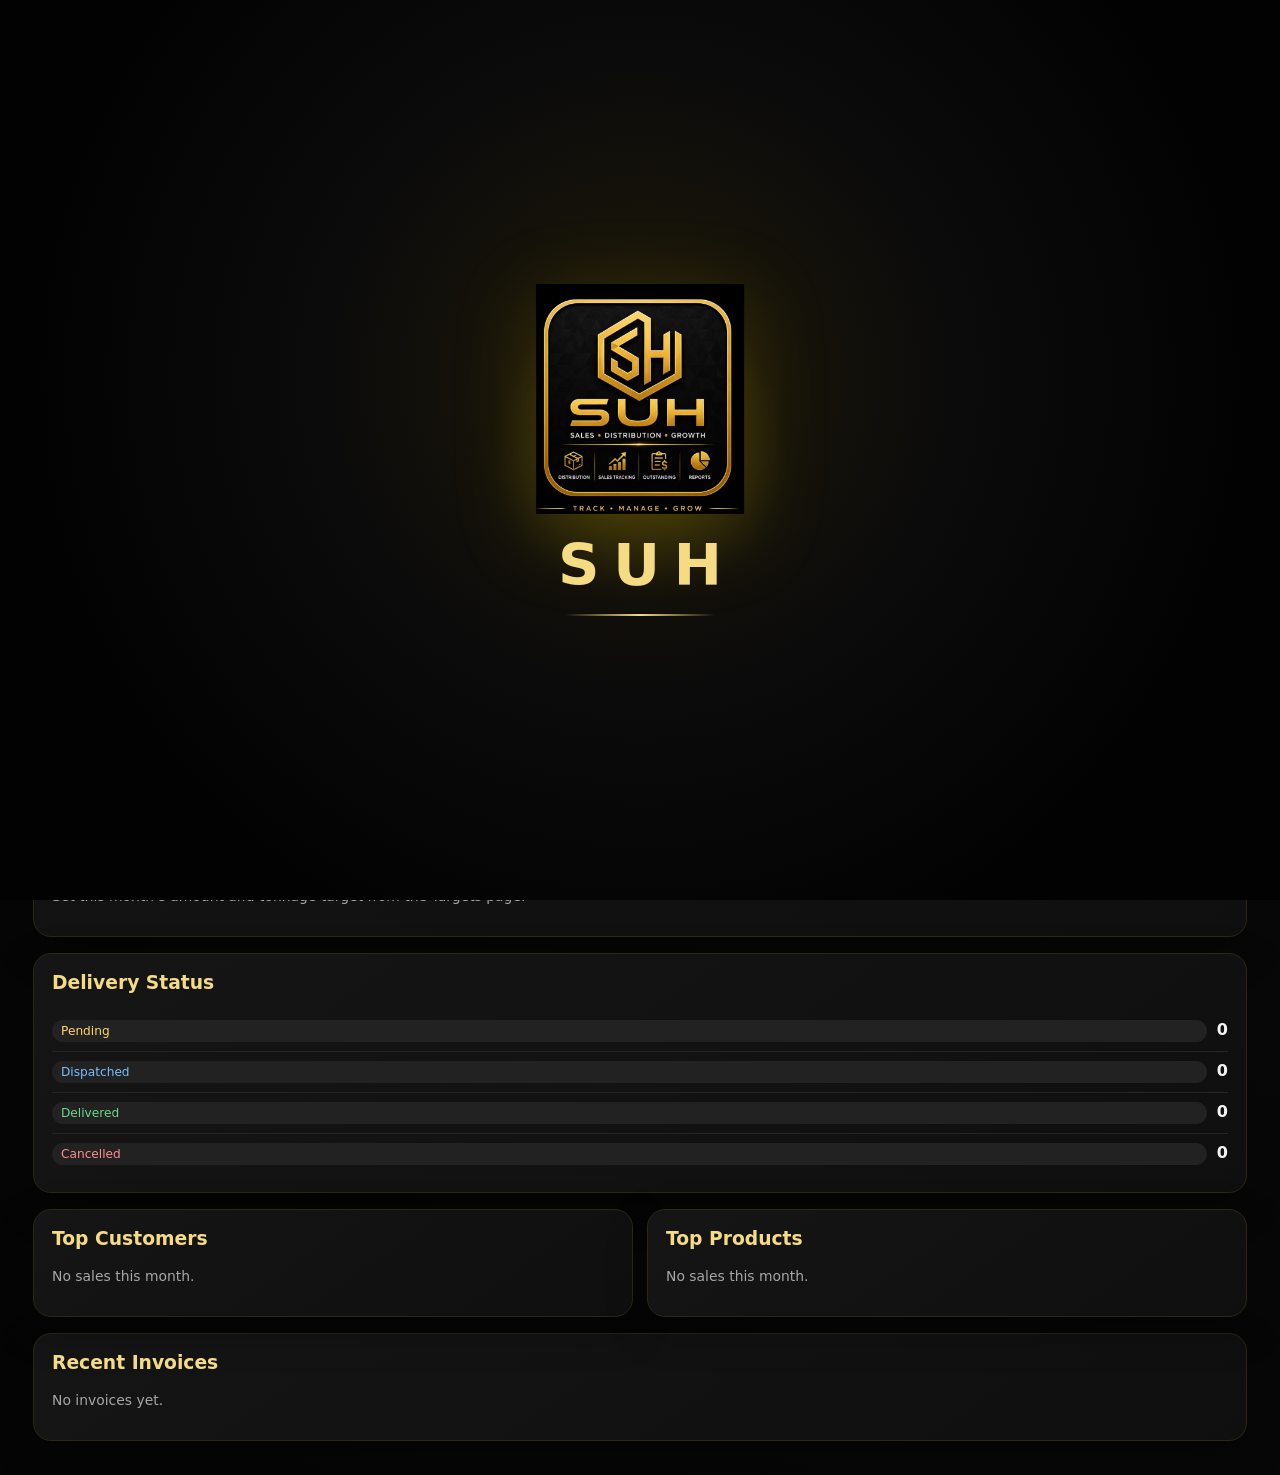
==== commit 1ac020d2: "Add files via upload" ====
--- a/index.html
+++ b/index.html
@@ -52,13 +52,23 @@
   </div>
   <div class="panel">
     <div class="section-head"><div><h3>Monthly Target & Achievement</h3><div class="muted">Amount and tonnage are tracked separately.</div></div></div>
-    <div class="grid target-cards four">
-      <div class="card target-card"><span>Monthly Target — Amount</span><strong id="targetAmountDash">Rs 0</strong></div>
-      <div class="card target-card"><span>Achievement — Amount</span><strong id="achievementAmountDash">Rs 0</strong><em id="achievementAmountPct">0.0%</em></div>
-      <div class="card target-card"><span>Monthly Target — Tonnage</span><strong id="targetTonDash">0.000 tons</strong></div>
-      <div class="card target-card"><span>Achievement — Tonnage</span><strong id="achievementTonDash">0.000 tons</strong><em id="achievementTonPct">0.0%</em></div>
-    </div>
-    <div id="dashTargets"></div>
+    <div class="achievement-donuts">
+      <div class="achievement-widget">
+        <div class="donut-title">Target vs Achievement — Amount</div>
+        <div id="amountAchievementDonut" class="achievement-donut" style="--pct:0">
+          <div class="donut-center"><span>Achievement</span><strong id="achievementAmountPct">0.0%</strong><small id="amountRemainingPct">100.0% remaining</small></div>
+        </div>
+        <div class="donut-metrics"><div><span>Target</span><b id="targetAmountDash">Rs 0</b></div><div><span>Achieved</span><b id="achievementAmountDash">Rs 0</b></div></div>
+      </div>
+      <div class="achievement-widget">
+        <div class="donut-title">Target vs Achievement — Tonnage</div>
+        <div id="tonnageAchievementDonut" class="achievement-donut" style="--pct:0">
+          <div class="donut-center"><span>Achievement</span><strong id="achievementTonPct">0.0%</strong><small id="tonnageRemainingPct">100.0% remaining</small></div>
+        </div>
+        <div class="donut-metrics"><div><span>Target</span><b id="targetTonDash">0.000 tons</b></div><div><span>Achieved</span><b id="achievementTonDash">0.000 tons</b></div></div>
+      </div>
+    </div>
+    <div id="dashTargets" class="target-detail"></div>
   </div>
   <div class="panel"><h3>Delivery Status</h3><div id="deliverySummary"></div></div>
   <div class="grid two">
--- a/styles.css
+++ b/styles.css
@@ -31,3 +31,18 @@
 @media(max-width:640px){.invoice-export-actions .btn{flex:1 1 100%}}
 
 .invoice-search-results{max-height:280px;overflow:auto;margin:10px 0 14px;border:1px solid #ddd;border-radius:10px;padding:0 10px;background:#fff;color:#111}.invoice-search-results .muted{color:#666}.invoice-search-results .list-row{border-color:#e8e8e8}.invoice-export-box input,.invoice-export-box select{background:#fff;color:#111;border-color:#bbb}
+
+/* Premium animated SUH startup screen */
+body.splash-active{overflow:hidden}.startup-splash{position:fixed;inset:0;z-index:9999;background:radial-gradient(circle at 50% 42%,#201a08 0,#0b0b0b 38%,#020202 75%);display:flex;flex-direction:column;align-items:center;justify-content:center;transition:opacity .55s ease,visibility .55s ease}.startup-splash.hide{opacity:0;visibility:hidden}.splash-glow{position:absolute;width:310px;height:310px;border-radius:50%;background:radial-gradient(circle,rgba(229,196,0,.18),rgba(229,196,0,0) 68%);animation:suhGlow 1.8s ease-in-out infinite}.splash-mark{width:min(52vw,230px);height:min(52vw,230px);position:relative;z-index:1;filter:drop-shadow(0 18px 40px rgba(229,196,0,.18));animation:suhReveal 1.05s cubic-bezier(.2,.8,.2,1) both}.splash-mark img{width:100%;height:100%;object-fit:contain}.splash-name{z-index:1;margin-top:18px;font-size:clamp(2rem,9vw,3.6rem);font-weight:900;letter-spacing:.24em;padding-left:.24em;color:var(--gold2);animation:suhName .75s .45s ease both}.splash-line{z-index:1;width:150px;height:2px;margin-top:15px;background:linear-gradient(90deg,transparent,var(--gold2),transparent);transform-origin:center;animation:suhLine .7s .65s ease both}@keyframes suhReveal{0%{opacity:0;transform:scale(.58) rotate(-7deg);filter:blur(9px)}65%{opacity:1;transform:scale(1.06) rotate(1deg);filter:blur(0)}100%{transform:scale(1) rotate(0)}}@keyframes suhName{from{opacity:0;transform:translateY(16px);letter-spacing:.45em}to{opacity:1;transform:none;letter-spacing:.24em}}@keyframes suhLine{from{opacity:0;transform:scaleX(0)}to{opacity:1;transform:scaleX(1)}}@keyframes suhGlow{50%{transform:scale(1.12);opacity:.7}}@media(prefers-reduced-motion:reduce){.splash-mark,.splash-name,.splash-line,.splash-glow{animation:none}}
+
+/* v6.3 dashboard target-vs-achievement donuts */
+.achievement-donuts{display:grid;grid-template-columns:repeat(2,minmax(0,1fr));gap:18px;margin:18px 0}
+.achievement-widget{display:flex;flex-direction:column;align-items:center;background:linear-gradient(145deg,#151515,#0d0d0d);border:1px solid #3a321c;border-radius:20px;padding:18px;min-width:0}
+.donut-title{font-weight:850;color:var(--gold2);text-align:center;margin-bottom:14px;font-size:1rem}
+.achievement-donut{--pct:0;width:min(260px,72vw);aspect-ratio:1;border-radius:50%;display:grid;place-items:center;background:conic-gradient(var(--gold) calc(var(--pct)*1%),#353535 0);position:relative;box-shadow:0 12px 30px rgba(0,0,0,.35)}
+.achievement-donut::before{content:"";position:absolute;inset:17%;background:#0d0d0d;border-radius:50%;box-shadow:inset 0 0 0 1px #292929}
+.donut-center{position:relative;z-index:1;text-align:center;display:flex;flex-direction:column;align-items:center;gap:4px;max-width:66%}
+.donut-center span{font-size:.78rem;color:var(--muted);margin:0}.donut-center strong{font-size:2rem;color:#fff;line-height:1.05}.donut-center small{font-size:.72rem;color:var(--gold2)}
+.donut-metrics{display:grid;grid-template-columns:1fr 1fr;width:100%;gap:10px;margin-top:16px}.donut-metrics>div{background:#0a0a0a;border:1px solid #2d2717;border-radius:12px;padding:10px;text-align:center}.donut-metrics span{display:block;color:var(--muted);font-size:.78rem;margin:0 0 5px}.donut-metrics b{color:var(--gold2);font-size:.92rem;overflow-wrap:anywhere}
+.target-detail{margin-top:14px}
+@media(max-width:680px){.achievement-donuts{grid-template-columns:1fr}.achievement-donut{width:min(245px,72vw)}.donut-center strong{font-size:1.8rem}}
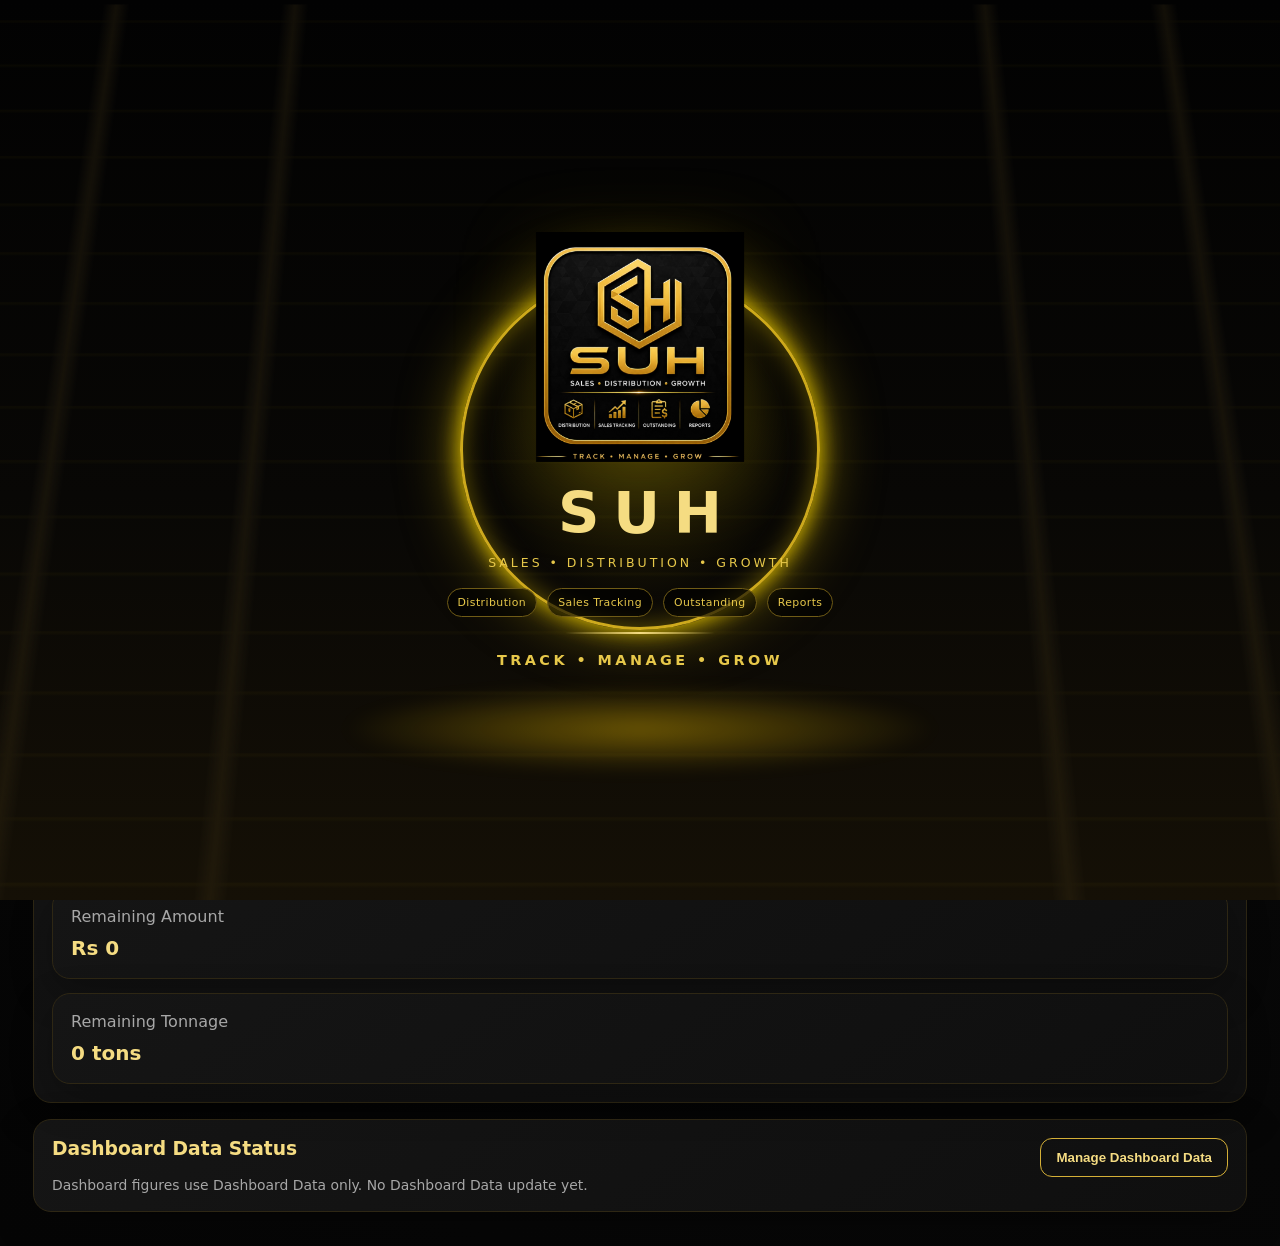
==== commit 92da156f: "Add files via upload" ====
--- a/index.html
+++ b/index.html
@@ -11,11 +11,23 @@
   <link rel="stylesheet" href="styles.css"/>
 </head>
 <body class="splash-active">
-<div id="startupSplash" class="startup-splash" aria-label="SUH starting screen">
+<div id="startupSplash" class="startup-splash warehouse-splash" aria-label="SUH starting screen">
+  <div class="warehouse-grid"></div><div class="energy-floor"></div><div class="energy-ring"></div>
   <div class="splash-glow"></div>
   <div class="splash-mark"><img src="assets/suh-final-logo.png" alt="SUH"/></div>
   <div class="splash-name">SUH</div>
-  <div class="splash-line"></div>
+  <div class="splash-tagline">SALES • DISTRIBUTION • GROWTH</div>
+  <div class="splash-features"><span>Distribution</span><span>Sales Tracking</span><span>Outstanding</span><span>Reports</span></div>
+  <div class="splash-line"></div><div class="splash-final">TRACK • MANAGE • GROW</div>
+</div>
+<div id="ayatSplash" class="ayat-splash" aria-label="Ayat screen">
+  <div class="ayat-sky"></div><div class="ayat-card">
+    <div class="ayat-kicker">سورۃ الطلاق • آیات 2–3</div>
+    <div id="ayatArabic" class="ayat-arabic"></div>
+    <div class="ayat-divider"></div>
+    <div id="ayatUrdu" class="ayat-urdu"></div>
+    <div id="ayatReadHint" class="ayat-read-hint">پڑھنے کے لیے چند لمحے</div>
+  </div>
 </div>
 <header class="topbar">
   <div class="brand"><div class="logo"><img src="assets/suh-final-logo.png" alt="SUH logo"/></div><div><h1>SUH Sales Pro</h1><p>Distributor Sales Management</p><p class="made-by">Made by Shahzad Ul Haq</p></div></div>
@@ -24,6 +36,7 @@
 
 <nav class="tabs">
   <button data-tab="dashboard" class="active">Dashboard</button>
+  <button data-tab="dashboardData">Dashboard Data</button>
   <button data-tab="customers">Customers</button>
   <button data-tab="products">Products</button>
   <button data-tab="salesmen">Salesmen</button>
@@ -31,8 +44,9 @@
   <button data-tab="scheme">Scheme</button>
   <button data-tab="payments">Payments</button>
   <button data-tab="returns">Returns</button>
-  <button data-tab="targets">Targets</button>
   <button data-tab="petrol">Petrol Expense</button>
+  <button data-tab="outstandingImport">Invoice-wise Outstanding</button>
+  <button data-tab="broadway">Broadway Pizza</button>
   <button data-tab="reports">Reports</button>
 </nav>
 
@@ -58,26 +72,35 @@
         <div id="amountAchievementDonut" class="achievement-donut" style="--pct:0">
           <div class="donut-center"><span>Achievement</span><strong id="achievementAmountPct">0.0%</strong><small id="amountRemainingPct">100.0% remaining</small></div>
         </div>
-        <div class="donut-metrics"><div><span>Target</span><b id="targetAmountDash">Rs 0</b></div><div><span>Achieved</span><b id="achievementAmountDash">Rs 0</b></div></div>
+        <div class="donut-metrics three"><div><span>Target</span><b id="targetAmountDash">Rs 0</b></div><div><span>Achieved</span><b id="achievementAmountDash">Rs 0</b></div><div><span>Remaining</span><b id="remainingAmountDash">Rs 0</b></div></div>
       </div>
       <div class="achievement-widget">
         <div class="donut-title">Target vs Achievement — Tonnage</div>
         <div id="tonnageAchievementDonut" class="achievement-donut" style="--pct:0">
           <div class="donut-center"><span>Achievement</span><strong id="achievementTonPct">0.0%</strong><small id="tonnageRemainingPct">100.0% remaining</small></div>
         </div>
-        <div class="donut-metrics"><div><span>Target</span><b id="targetTonDash">0.000 tons</b></div><div><span>Achieved</span><b id="achievementTonDash">0.000 tons</b></div></div>
+        <div class="donut-metrics three"><div><span>Target</span><b id="targetTonDash">0.000 tons</b></div><div><span>Achieved</span><b id="achievementTonDash">0.000 tons</b></div><div><span>Remaining</span><b id="remainingTonDash">0.000 tons</b></div></div>
       </div>
     </div>
     <div id="dashTargets" class="target-detail"></div>
   </div>
-  <div class="panel"><h3>Delivery Status</h3><div id="deliverySummary"></div></div>
-  <div class="grid two">
-    <div class="panel"><h3>Top Customers</h3><div id="topCustomers"></div></div>
-    <div class="panel"><h3>Top Products</h3><div id="topProducts"></div></div>
-  </div>
-  <div class="panel"><h3>Recent Invoices</h3><div id="recentInvoices"></div></div>
-</section>
-
+  <div class="panel"><div class="section-head"><h3>Dashboard Data Status</h3><button class="btn outline" onclick="switchTab('dashboardData')">Manage Dashboard Data</button></div><div id="dashboardDataStatus" class="muted"></div></div>
+</section>
+
+<section id="dashboardData" class="tab">
+  <div class="panel"><div class="section-head"><div><h2>Dashboard Data</h2><div class="muted">Single source for Target, Achievement and Remaining — Amount & Tonnage.</div></div><button id="recalcDashboard" class="btn outline">Recalculate Dashboard</button></div>
+    <div class="form-grid">
+      <label>Month<input id="ddMonth" type="month"/></label><label>Effective From<input id="ddEffective" type="date"/></label>
+      <label>Target Amount (PKR)<input id="ddTargetAmount" type="number" step="0.01"/></label><label>Target Tonnage<input id="ddTargetTon" type="number" step="0.001"/></label>
+    </div><div class="actions"><button id="saveDashboardTarget" class="btn gold">Save / Update Monthly Target</button><label class="upload compact">Import Dashboard Excel / CSV<input id="importDashboardData" type="file" accept=".xlsx,.csv"/></label></div>
+  </div>
+  <div class="panel"><h2>Add Achievement</h2><div class="form-grid">
+    <label>Date<input id="ddAchDate" type="date"/></label><label>Customer Name<select id="ddCustomer"></select></label><label>Customer Code<input id="ddCustomerCode" readonly/></label>
+    <label>Product SKU<select id="ddProduct"></select></label><label>Product Name<input id="ddProductName" readonly/></label><label>Packaging Size<input id="ddPacking" readonly/></label>
+    <label>Carton Weight<input id="ddWeight" readonly/></label><label>Unit<input id="ddUnit" readonly/></label><label>TP Amount<input id="ddTp" readonly/></label><label>No. of Cartons<input id="ddCartons" type="number" min="0" step="1"/></label>
+  </div><div id="ddPreview" class="hint"></div><div class="actions"><button id="saveDashboardAchievement" class="btn gold">Add Achievement</button><button id="ddInsertSku" class="btn outline">Insert New SKU</button></div></div>
+  <div class="panel"><div class="section-head"><h2>Dashboard Data History</h2><div id="ddLastUpdate" class="muted"></div></div><div id="dashboardDataList"></div></div>
+</section>
 <section id="customers" class="tab">
   <div class="panel">
     <h2>Customer Master</h2>
@@ -264,6 +287,15 @@
   </div>
 </section>
 
+<section id="outstandingImport" class="tab">
+ <div class="panel"><h2>Invoice-wise Outstanding</h2><div class="muted">Import Atlas-style invoice-wise outstanding reports. Excel/CSV is fully parsed; text-based PDF reports are parsed when their text stream is readable.</div>
+ <div class="actions"><label class="upload compact">Import Excel / CSV / PDF<input id="importOutstandingFile" type="file" accept=".xlsx,.csv,.pdf"/></label><button id="clearOutstandingPreview" class="btn ghost">Clear Preview</button></div><div id="outstandingImportSummary" class="hint"></div><div id="outstandingPreview" class="table-wrap"></div><div class="actions"><button id="commitOutstandingImport" class="btn gold">Save / Update Preview</button></div></div>
+ <div class="panel"><div class="section-head"><h2>Saved Outstanding</h2><input id="outstandingSearch" placeholder="Search invoice, customer, area"/></div><div id="outstandingSavedSummary"></div><div id="outstandingSavedList"></div></div>
+</section>
+<section id="broadway" class="tab">
+ <div class="panel"><h2>Broadway Pizza Export</h2><div class="form-grid"><label>Month<input id="bpMonth" type="month"/></label><label>From Date<input id="bpFrom" type="date"/></label><label>To Date<input id="bpTo" type="date"/></label></div>
+ <div class="actions"><button id="bpPreviewBtn" class="btn outline">Preview</button><button id="bpExcelBtn" class="btn gold">Export Excel</button><button id="bpWhatsappBtn" class="btn gold">Share WhatsApp</button></div><div id="bpSummary" class="hint"></div><div id="bpPreview" class="table-wrap"></div></div>
+</section>
 <section id="reports" class="tab">
   <div class="panel">
     <h2>Reports & Ledger</h2>
--- a/styles.css
+++ b/styles.css
@@ -46,3 +46,9 @@
 .donut-metrics{display:grid;grid-template-columns:1fr 1fr;width:100%;gap:10px;margin-top:16px}.donut-metrics>div{background:#0a0a0a;border:1px solid #2d2717;border-radius:12px;padding:10px;text-align:center}.donut-metrics span{display:block;color:var(--muted);font-size:.78rem;margin:0 0 5px}.donut-metrics b{color:var(--gold2);font-size:.92rem;overflow-wrap:anywhere}
 .target-detail{margin-top:14px}
 @media(max-width:680px){.achievement-donuts{grid-template-columns:1fr}.achievement-donut{width:min(245px,72vw)}.donut-center strong{font-size:1.8rem}}
+
+/* Final SUH 8-second distribution-office energy splash */
+.warehouse-splash{background:linear-gradient(180deg,#020202 0%,#080705 55%,#151006 100%);overflow:hidden}.warehouse-grid{position:absolute;inset:0;opacity:.28;background:linear-gradient(90deg,transparent 8%,#3a2e12 9%,transparent 10%,transparent 22%,#3a2e12 23%,transparent 24%,transparent 76%,#3a2e12 77%,transparent 78%,transparent 90%,#3a2e12 91%,transparent 92%),repeating-linear-gradient(0deg,transparent 0 46px,rgba(229,196,0,.09) 47px 49px);filter:blur(.4px);transform:perspective(500px) rotateX(7deg) scale(1.12)}.energy-floor{position:absolute;bottom:14%;width:70vw;max-width:620px;height:90px;background:radial-gradient(ellipse,rgba(255,204,0,.38),transparent 68%);filter:blur(8px);animation:floorPulse 1.4s ease-in-out infinite}.energy-ring{position:absolute;width:min(72vw,360px);aspect-ratio:1;border:3px solid rgba(255,210,35,.8);border-radius:50%;box-shadow:0 0 22px #e5c400,0 0 60px rgba(229,196,0,.5),inset 0 0 25px rgba(229,196,0,.4);animation:ringBuild 2.2s cubic-bezier(.2,.8,.2,1) both,ringPulse 1.5s 2.2s ease-in-out infinite}.splash-tagline,.splash-final,.splash-features{position:relative;z-index:2;color:#e7c84a;letter-spacing:.16em;text-align:center}.splash-tagline{font-size:.78rem;margin-top:8px;animation:suhName .8s 1.2s both}.splash-features{display:flex;gap:10px;flex-wrap:wrap;justify-content:center;max-width:520px;margin-top:18px;animation:suhName .8s 2.8s both}.splash-features span{border:1px solid #6f5b16;background:rgba(0,0,0,.62);border-radius:999px;padding:7px 10px;font-size:.68rem;letter-spacing:.04em}.splash-final{margin-top:18px;font-weight:900;font-size:.9rem;animation:suhName .8s 5.6s both}.splash-mark{animation:suhReveal 1.5s 1.4s cubic-bezier(.2,.8,.2,1) both}.splash-name{animation:suhName .8s 2.1s ease both}.splash-line{animation:suhLine .8s 4.8s ease both}@keyframes ringBuild{0%{opacity:0;transform:scale(.2) rotate(-80deg);border-style:dashed}65%{opacity:1;transform:scale(1.08) rotate(15deg)}100%{transform:scale(1) rotate(0)}}@keyframes ringPulse{50%{box-shadow:0 0 35px #e5c400,0 0 90px rgba(229,196,0,.65),inset 0 0 38px rgba(229,196,0,.5)}}@keyframes floorPulse{50%{transform:scaleX(1.12);opacity:.75}}
+/* Approved Ayat screen — Design 2 */
+.ayat-splash{position:fixed;inset:0;z-index:9998;display:flex;align-items:center;justify-content:center;opacity:0;visibility:hidden;transition:.8s;background:linear-gradient(180deg,#031326 0%,#071a2d 50%,#c58d3b 160%);overflow:hidden;padding:22px}.ayat-splash.show{opacity:1;visibility:visible}.ayat-splash.hide{opacity:0;visibility:hidden}.ayat-sky{position:absolute;inset:0;background:radial-gradient(circle at 50% 75%,rgba(255,196,87,.28),transparent 25%),linear-gradient(155deg,transparent 55%,rgba(1,6,14,.8) 56% 61%,transparent 62%),linear-gradient(205deg,transparent 57%,rgba(1,6,14,.75) 58% 64%,transparent 65%);filter:blur(.2px)}.ayat-card{position:relative;width:min(760px,96vw);max-height:92vh;overflow:auto;text-align:center;background:rgba(2,10,20,.72);border:1px solid rgba(229,196,0,.55);border-radius:24px;padding:clamp(22px,5vw,46px);box-shadow:0 22px 80px rgba(0,0,0,.55),inset 0 0 50px rgba(229,196,0,.04);backdrop-filter:blur(8px)}.ayat-kicker{color:#e5c400;font-weight:850;margin-bottom:22px;letter-spacing:.08em}.ayat-arabic{font-family:"Noto Naskh Arabic","Noto Sans Arabic",serif;direction:rtl;color:#fff;font-size:clamp(1.55rem,5vw,2.45rem);line-height:1.95;min-height:7em}.ayat-divider{width:70%;height:1px;background:linear-gradient(90deg,transparent,#e5c400,transparent);margin:22px auto}.ayat-urdu{font-family:"Noto Nastaliq Urdu","Noto Sans Arabic",serif;direction:rtl;color:#f5e8bd;font-size:clamp(1.1rem,3.7vw,1.55rem);line-height:2.05;min-height:7em}.ayat-read-hint{opacity:0;color:#d9bd56;margin-top:18px;transition:.5s}.ayat-read-hint.show{opacity:1}
+.donut-metrics.three{grid-template-columns:repeat(3,1fr)}@media(max-width:520px){.donut-metrics.three{grid-template-columns:1fr}.ayat-card{padding:20px 16px}.ayat-arabic{line-height:1.8}.ayat-urdu{line-height:1.9}}
